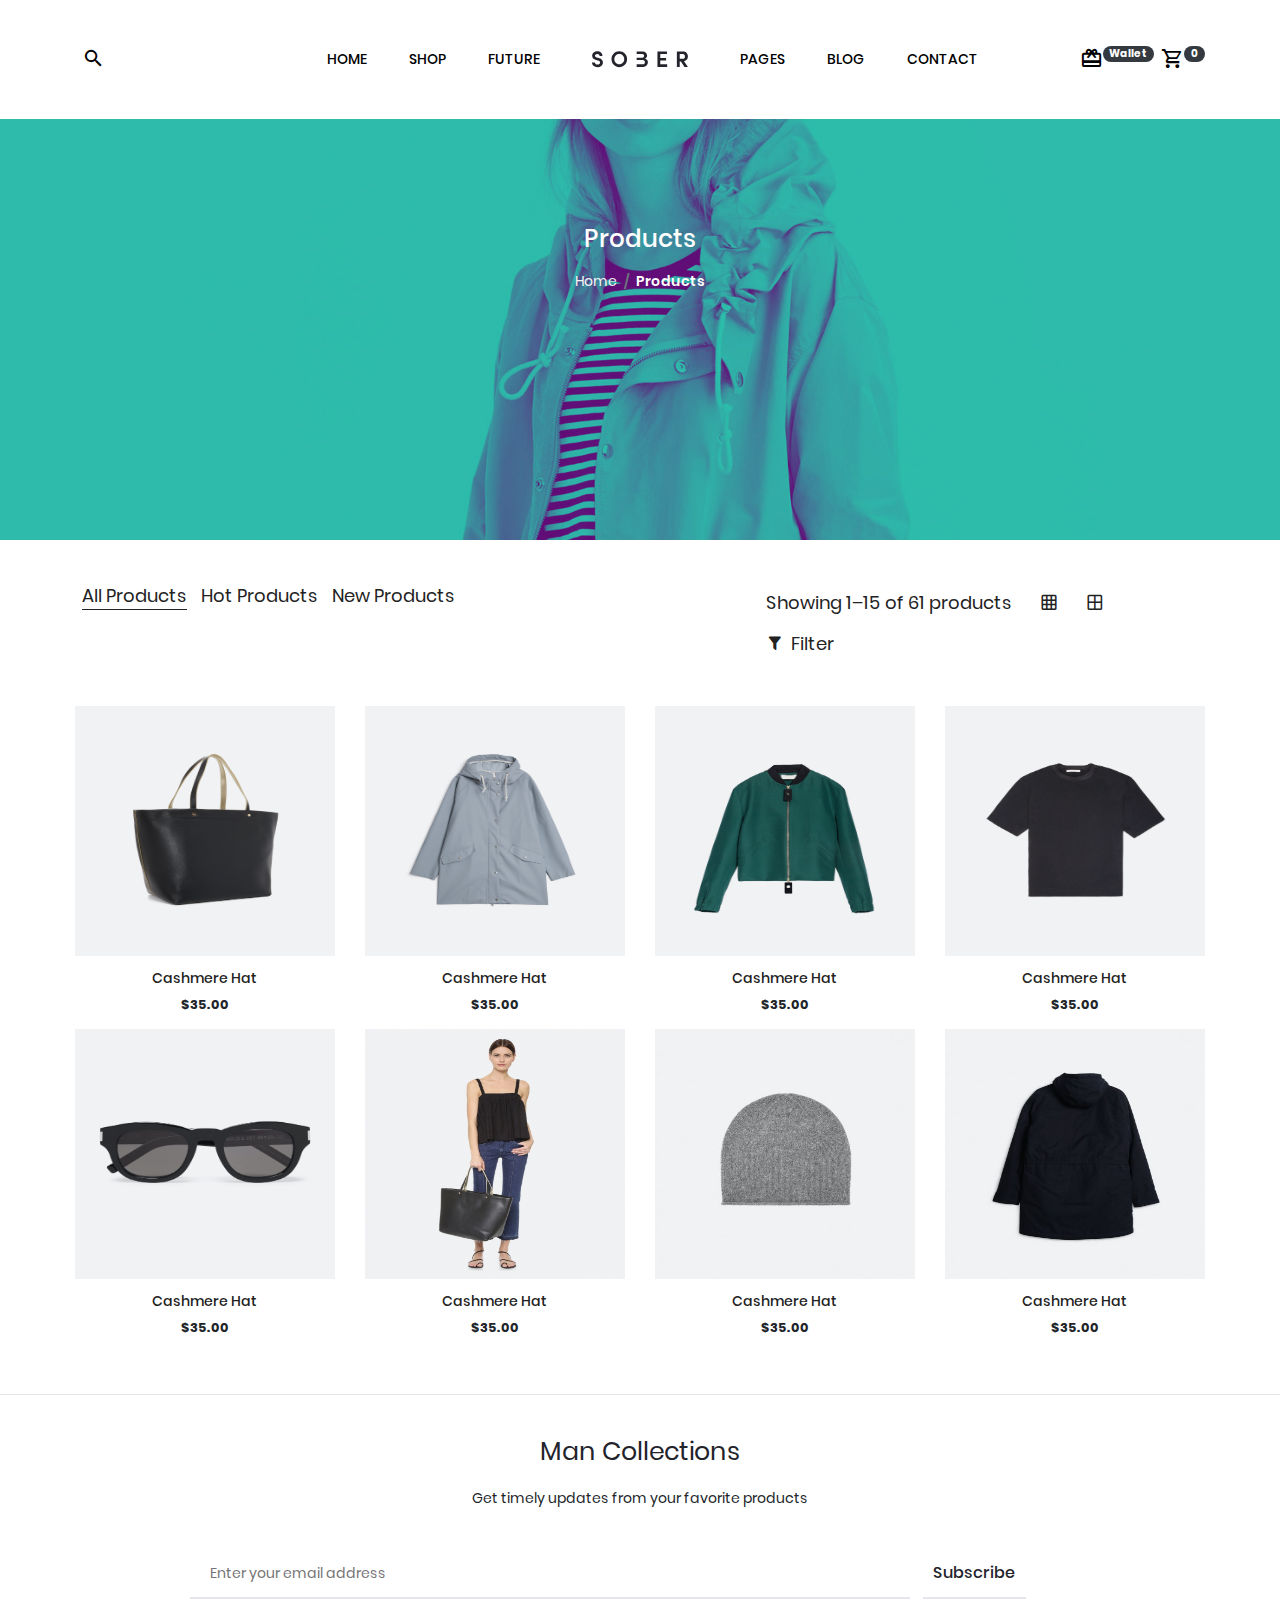
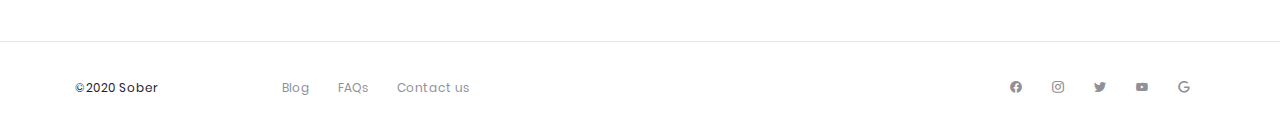
==== products.html @ 26a91838 "update" ====
<!DOCTYPE html>
<html lang="en">
<head>
	<meta charset="utf-8">
    <meta name="viewport" content="width=device-width, initial-scale=1, shrink-to-fit=no">
    <meta http-equiv="X-UA-Compatible" content="ie=edge">
	<title>SOBER | Welcome</title>
	<link rel="shortcut icon" href="./assets/img/favicon.png" type="image/x-icon">
	<!-- css -->
	<link rel="stylesheet" href="./assets/css/main.css">
</head>
<body>
	<!--header-->
	<header class="header fixed-top">
		<div class="container-wrapper">
			<!--web view-->
			<div class="web-view">
				<div class="row align-items-center">
					<div class="header-icon header-icon-left col-xs-3 col-sm-3 col-md-3 col-lg-2">
						<a href="#" data-toggle="modal" data-target="#searchModal"><span class="mdi mdi-magnify"></span></a>
					</div>
					<div class="header-content col-xs-6 col-sm-6 col-md-6 col-lg-8">
						<div class="row align-items-center">
							<div class="col-lg-5">
								<ul class="nav justify-content-end primary-menu">
									<li class="nav-item"><a href="#" class="nav-link">Home</a></li>
									<li class="nav-item"><a href="products.html" class="nav-link">Shop</a></li>
									<li class="nav-item"><a href="products.html" class="nav-link">Future</a></li>
								</ul>
							</div>
							<div class="col-lg-2">
								<div class="logo">
									<img class="logo-light" src="./assets/img/logo-light.svg" alt="">
									<img class="logo-black" src="./assets/img/logo.svg" alt="">
								</div>
							</div>
							<div class="col-lg-5">
								<ul class="nav secondary-menu">
									<li class="nav-item"><a href="#" class="nav-link">Pages</a></li>
									<li class="nav-item"><a href="#" class="nav-link">Blog</a></li>
									<li class="nav-item"><a href="#" class="nav-link">Contact</a></li>
								</ul>
							</div>
						</div>
					</div>
					<div class="header-icon header-icon-right text-right col-xs-3 col-sm-3 col-md-3 col-lg-2">
						<div class="d-flex align-items-center justify-content-end">
							<a href="#" class="d-flex align-items-center justify-content-center">
								<span class="mdi mdi-wallet-giftcard"></span>
								<sup class="badge badge-pill badge-dark ml-n2">Wallet</sup>
							</a>
							<a href="#" data-toggle="modal" data-target="#cartModal" class="d-flex align-items-center justify-content-center">
								<span class="mdi mdi-cart-outline"></span>
								<sup class="badge badge-pill badge-dark ml-n2">0</sup>
							</a>
						</div>
					</div>
				</div>
			</div>
			<!--/web view-->
			<!--mobile view-->
			<div class="mobile-view">
				<div class="mobile-header">
					<div class="row">
						<div class="col-3">
							<a href="#" id="open-menu"><i class="mdi mdi-menu"></i></a>
						</div>
						<div class="col-6">
							<div class="logo">
								<img class="logo-light" src="./assets/img/logo-light.svg" alt="">
							</div>
						</div>
						<div class="col-3">
							<div class="d-flex align-items-center justify-content-end">
								<a href="#" class="d-flex align-items-center justify-content-center">
									<span class="mdi mdi-wallet-giftcard"></span>
									<sup class="badge badge-pill badge-dark ml-n2">Wallet</sup>
								</a>
								<a href="#" class="d-flex align-items-center justify-content-center">
									<span class="mdi mdi-cart-outline"></span>
									<sup class="badge badge-pill badge-dark ml-n2">0</sup>
								</a>
							</div>
						</div>
					</div>
				</div>
				<div class="mobile-menu">
					<a href="#" id="close-menu"><i class="mdi mdi-close"></i></a>
					<div class="mobile-search">
						<input type="search" placeholder="Search">
						<span class="mdi mdi-magnify"></span>
					</div>
					<ul class="nav flex-column">
						<li class="nav-item">
							<a href="#" class="nav-link">Home</a>
						</li>
						<li class="nav-item">
							<a href="products.html" class="nav-link">Shop</a>
						</li>
						<li class="nav-item">
							<a href="products.html" class="nav-link">Future</a>
						</li>
						<li class="nav-item">
							<a href="#" class="nav-link">Pages</a>
						</li>
						<li class="nav-item">
							<a href="#" class="nav-link">Blogs</a>
						</li>
						<li class="nav-item">
							<a href="#" class="nav-link">Contact</a>
						</li>
					</ul>
				</div>
			</div>
			<!--/mobile view-->
		</div>
	</header>
	<!--/header-->
	<!--main-->
	<main class="main">
		<!--page banner-->
		<div class="page-banner">
			<img src="./assets/img/slider/slider1.jpg" alt="">
			<div class="banner-caption">
				<h3>Products</h3>
				<nav aria-label="breadcrumb">
				  <ol class="breadcrumb">
				    <li class="breadcrumb-item"><a href="#">Home</a></li>
				    <li class="breadcrumb-item active" aria-current="page">Products</li>
				  </ol>
				</nav>
			</div>
		</div>
		<!--/page banner-->
		<!--products filter-->
		<div class="product-filter pt-5">
			<div class="container-wrapper">
				<div class="row">
					<div class="col-lg-7">
						<ul class="nav nav-tabs" id="myTab" role="tablist">
						  <li class="nav-item">
						    <a class="nav-link active" id="allProducts-tab" data-toggle="tab" href="#allProducts" role="tab" aria-controls="allProducts" aria-selected="true">All Products</a>
						  </li>
						  <li class="nav-item">
						    <a class="nav-link" id="hotProducts-tab" data-toggle="tab" href="#hotProducts" role="tab" aria-controls="hotProducts" aria-selected="false">Hot Products</a>
						  </li>
						  <li class="nav-item">
						    <a class="nav-link" id="newProducts-tab" data-toggle="tab" href="#newProducts" role="tab" aria-controls="newProducts" aria-selected="false">New Products</a>
						  </li>
						</ul>
					</div>
					<div class="col-lg-5">
						<ul class="nav filter-menu">
							<li class="nav-item"><a href="#" class="nav-link">Showing 1–15 of 61 products</a></li>
							<li class="nav-item"><a href="#" class="nav-link"><span class="mdi mdi-grid"></span></a></li>
							<li class="nav-item"><a href="#" class="nav-link"><span class="mdi mdi-grid-large"></span></a></li>
							<li class="nav-item"><a href="#" class="nav-link"><span class="mdi mdi-filter pr-1"></span> Filter</a></li>
						</ul>
					</div>
				</div>
			</div>
		</div>
		<!--/products filter-->
		<!--products-->
		<div class="products py-5">
			<div class="container-wrapper">
				<div class="tab-content" id="myTabContent">
				  <div class="tab-pane fade show active" id="allProducts" role="tabpanel" aria-labelledby="allProducts-tab">
				  	<div class="row">
				  		<div class="col-6 col-lg-3">
				  			<a href="#" data-toggle="modal" data-target="#productsModal">
				  				<div class="product-card">
				  					<div class="product-img">
				  						<img src="./assets/img/products/1.jpg" alt="">
				  						<div class="product-cart">
				  							<a href="#" class="cart-btn"><span class="mdi mdi-cart-outline"></span></a>
				  							<a href="#" class="cart-btn"><span class="mdi mdi-heart-outline"></span></a>
				  						</div>
				  					</div>
				  					<div class="product-content">
				  						<a href="#"><h3>Cashmere Hat</h3></a>
				  						<strong>$35.00</strong>
				  					</div>
				  				</div>
				  			</a>
				  		</div>
				  		<div class="col-6 col-lg-3">
				  			<a href="#" data-toggle="modal" data-target="#productsModal">
				  				<div class="product-card">
				  					<div class="product-img">
				  						<img src="./assets/img/products/2.jpg" alt="">
				  						<div class="product-cart">
				  							<a href="#" class="cart-btn"><span class="mdi mdi-cart-outline"></span></a>
				  							<a href="#" class="cart-btn"><span class="mdi mdi-heart-outline"></span></a>
				  						</div>
				  					</div>
				  					<div class="product-content">
				  						<a href="#"><h3>Cashmere Hat</h3></a>
				  						<strong>$35.00</strong>
				  					</div>
				  				</div>
				  			</a>
				  		</div>
				  		<div class="col-6 col-lg-3">
				  			<a href="#" data-toggle="modal" data-target="#productsModal">
				  				<div class="product-card">
				  					<div class="product-img">
				  						<img src="./assets/img/products/3.jpg" alt="">
				  						<div class="product-cart">
				  							<a href="#" class="cart-btn"><span class="mdi mdi-cart-outline"></span></a>
				  							<a href="#" class="cart-btn"><span class="mdi mdi-heart-outline"></span></a>
				  						</div>
				  					</div>
				  					<div class="product-content">
				  						<a href="#"><h3>Cashmere Hat</h3></a>
				  						<strong>$35.00</strong>
				  					</div>
				  				</div>
				  			</a>
				  		</div>
				  		<div class="col-6 col-lg-3">
				  			<a href="#" data-toggle="modal" data-target="#productsModal">
				  				<div class="product-card">
				  					<div class="product-img">
				  						<img src="./assets/img/products/4.jpg" alt="">
				  						<div class="product-cart">
				  							<a href="#" class="cart-btn"><span class="mdi mdi-cart-outline"></span></a>
				  							<a href="#" class="cart-btn"><span class="mdi mdi-heart-outline"></span></a>
				  						</div>
				  					</div>
				  					<div class="product-content">
				  						<a href="#"><h3>Cashmere Hat</h3></a>
				  						<strong>$35.00</strong>
				  					</div>
				  				</div>
				  			</a>
				  		</div>
				  		<div class="col-6 col-lg-3">
				  			<a href="#" data-toggle="modal" data-target="#productsModal">
				  				<div class="product-card">
				  					<div class="product-img">
				  						<img src="./assets/img/products/5.jpg" alt="">
				  						<div class="product-cart">
				  							<a href="#" class="cart-btn"><span class="mdi mdi-cart-outline"></span></a>
				  							<a href="#" class="cart-btn"><span class="mdi mdi-heart-outline"></span></a>
				  						</div>
				  					</div>
				  					<div class="product-content">
				  						<a href="#"><h3>Cashmere Hat</h3></a>
				  						<strong>$35.00</strong>
				  					</div>
				  				</div>
				  			</a>
				  		</div>
				  		<div class="col-6 col-lg-3">
				  			<a href="#" data-toggle="modal" data-target="#productsModal">
				  				<div class="product-card">
				  					<div class="product-img">
				  						<img src="./assets/img/products/6.jpg" alt="">
				  						<div class="product-cart">
				  							<a href="#" class="cart-btn"><span class="mdi mdi-cart-outline"></span></a>
				  							<a href="#" class="cart-btn"><span class="mdi mdi-heart-outline"></span></a>
				  						</div>
				  					</div>
				  					<div class="product-content">
				  						<a href="#"><h3>Cashmere Hat</h3></a>
				  						<strong>$35.00</strong>
				  					</div>
				  				</div>
				  			</a>
				  		</div>
				  		<div class="col-6 col-lg-3">
				  			<a href="#" data-toggle="modal" data-target="#productsModal">
				  				<div class="product-card">
				  					<div class="product-img">
				  						<img src="./assets/img/products/7.jpg" alt="">
				  						<div class="product-cart">
				  							<a href="#" class="cart-btn"><span class="mdi mdi-cart-outline"></span></a>
				  							<a href="#" class="cart-btn"><span class="mdi mdi-heart-outline"></span></a>
				  						</div>
				  					</div>
				  					<div class="product-content">
				  						<a href="#"><h3>Cashmere Hat</h3></a>
				  						<strong>$35.00</strong>
				  					</div>
				  				</div>
				  			</a>
				  		</div>
				  		<div class="col-6 col-lg-3">
				  			<a href="#" data-toggle="modal" data-target="#productsModal">
				  				<div class="product-card">
				  					<div class="product-img">
				  						<img src="./assets/img/products/8.jpg" alt="">
				  						<div class="product-cart">
				  							<a href="#" class="cart-btn"><span class="mdi mdi-cart-outline"></span></a>
				  							<a href="#" class="cart-btn"><span class="mdi mdi-heart-outline"></span></a>
				  						</div>
				  					</div>
				  					<div class="product-content">
				  						<a href="#"><h3>Cashmere Hat</h3></a>
				  						<strong>$35.00</strong>
				  					</div>
				  				</div>
				  			</a>
				  		</div>
				  	</div>
				  </div>
				  <div class="tab-pane fade" id="hotProducts" role="tabpanel" aria-labelledby="hotProducts-tab">
				  	<div class="row">
				  		<div class="col-6 col-lg-3">
				  			<a href="#" data-toggle="modal" data-target="#productsModal">
				  				<div class="product-card">
				  					<div class="product-img">
				  						<img src="./assets/img/products/5.jpg" alt="">
				  						<div class="product-cart">
				  							<a href="#" class="cart-btn"><span class="mdi mdi-cart-outline"></span></a>
				  							<a href="#" class="cart-btn"><span class="mdi mdi-heart-outline"></span></a>
				  						</div>
				  					</div>
				  					<div class="product-content">
				  						<a href="#"><h3>Cashmere Hat</h3></a>
				  						<strong>$35.00</strong>
				  					</div>
				  				</div>
				  			</a>
				  		</div>
				  		<div class="col-6 col-lg-3">
				  			<a href="#" data-toggle="modal" data-target="#productsModal">
				  				<div class="product-card">
				  					<div class="product-img">
				  						<img src="./assets/img/products/6.jpg" alt="">
				  						<div class="product-cart">
				  							<a href="#" class="cart-btn"><span class="mdi mdi-cart-outline"></span></a>
				  							<a href="#" class="cart-btn"><span class="mdi mdi-heart-outline"></span></a>
				  						</div>
				  					</div>
				  					<div class="product-content">
				  						<a href="#"><h3>Cashmere Hat</h3></a>
				  						<strong>$35.00</strong>
				  					</div>
				  				</div>
				  			</a>
				  		</div>
				  		<div class="col-6 col-lg-3">
				  			<a href="#" data-toggle="modal" data-target="#productsModal">
				  				<div class="product-card">
				  					<div class="product-img">
				  						<img src="./assets/img/products/7.jpg" alt="">
				  						<div class="product-cart">
				  							<a href="#" class="cart-btn"><span class="mdi mdi-cart-outline"></span></a>
				  							<a href="#" class="cart-btn"><span class="mdi mdi-heart-outline"></span></a>
				  						</div>
				  					</div>
				  					<div class="product-content">
				  						<a href="#"><h3>Cashmere Hat</h3></a>
				  						<strong>$35.00</strong>
				  					</div>
				  				</div>
				  			</a>
				  		</div>
				  		<div class="col-6 col-lg-3">
				  			<a href="#" data-toggle="modal" data-target="#productsModal">
				  				<div class="product-card">
				  					<div class="product-img">
				  						<img src="./assets/img/products/8.jpg" alt="">
				  						<div class="product-cart">
				  							<a href="#" class="cart-btn"><span class="mdi mdi-cart-outline"></span></a>
				  							<a href="#" class="cart-btn"><span class="mdi mdi-heart-outline"></span></a>
				  						</div>
				  					</div>
				  					<div class="product-content">
				  						<a href="#"><h3>Cashmere Hat</h3></a>
				  						<strong>$35.00</strong>
				  					</div>
				  				</div>
				  			</a>
				  		</div>
				  	</div>
				  </div>
				  <div class="tab-pane fade" id="newProducts" role="tabpanel" aria-labelledby="newProducts-tab">
				  	<div class="row">
				  		<div class="col-lg-3">
				  			<a href="#" data-toggle="modal" data-target="#productsModal">
				  				<div class="product-card">
				  					<div class="product-img">
				  						<img src="./assets/img/products/1.jpg" alt="">
				  						<div class="product-cart">
				  							<a href="#" class="cart-btn"><span class="mdi mdi-cart-outline"></span></a>
				  							<a href="#" class="cart-btn"><span class="mdi mdi-heart-outline"></span></a>
				  						</div>
				  					</div>
				  					<div class="product-content">
				  						<a href="#"><h3>Cashmere Hat</h3></a>
				  						<strong>$35.00</strong>
				  					</div>
				  				</div>
				  			</a>
				  		</div>
				  		<div class="col-lg-3">
				  			<a href="#" data-toggle="modal" data-target="#productsModal">
				  				<div class="product-card">
				  					<div class="product-img">
				  						<img src="./assets/img/products/2.jpg" alt="">
				  						<div class="product-cart">
				  							<a href="#" class="cart-btn"><span class="mdi mdi-cart-outline"></span></a>
				  							<a href="#" class="cart-btn"><span class="mdi mdi-heart-outline"></span></a>
				  						</div>
				  					</div>
				  					<div class="product-content">
				  						<a href="#"><h3>Cashmere Hat</h3></a>
				  						<strong>$35.00</strong>
				  					</div>
				  				</div>
				  			</a>
				  		</div>
				  		<div class="col-lg-3">
				  			<a href="#" data-toggle="modal" data-target="#productsModal">
				  				<div class="product-card">
				  					<div class="product-img">
				  						<img src="./assets/img/products/3.jpg" alt="">
				  						<div class="product-cart">
				  							<a href="#" class="cart-btn"><span class="mdi mdi-cart-outline"></span></a>
				  							<a href="#" class="cart-btn"><span class="mdi mdi-heart-outline"></span></a>
				  						</div>
				  					</div>
				  					<div class="product-content">
				  						<a href="#"><h3>Cashmere Hat</h3></a>
				  						<strong>$35.00</strong>
				  					</div>
				  				</div>
				  			</a>
				  		</div>
				  		<div class="col-lg-3">
				  			<a href="#" data-toggle="modal" data-target="#productsModal">
				  				<div class="product-card">
				  					<div class="product-img">
				  						<img src="./assets/img/products/4.jpg" alt="">
				  						<div class="product-cart">
				  							<a href="#" class="cart-btn"><span class="mdi mdi-cart-outline"></span></a>
				  							<a href="#" class="cart-btn"><span class="mdi mdi-heart-outline"></span></a>
				  						</div>
				  					</div>
				  					<div class="product-content">
				  						<a href="#"><h3>Cashmere Hat</h3></a>
				  						<strong>$35.00</strong>
				  					</div>
				  				</div>
				  			</a>
				  		</div>
				  	</div>
				  </div>
				</div>
				
			</div>
		</div>
		<!--/products-->
		<!--newsletter-->
		<div class="newsletter pt-5 mb-5">
			<div class="container-wrapper">
				<h3 class="text-center">Man Collections</h3>
				<p class="text-center">Get timely updates from your favorite products</p>
				<div class="newslwtter-body">
					<form class="form-fields">
						<input class="email" type="email" name="EMAIL" placeholder="Enter your email address" required=""> 
						<input type="submit" value="Subscribe" class="form-btn">
					</form>
				</div>
			</div>
		</div>
		<!--/newsletter-->
	</main>
	<!--/main-->
	<!--footer-->
	<footer class="footer">
		<div class="container-wrapper">
			<div class="row align-items-center">
				<div class="col-lg-2">
					<div class="copyright"> ©2020 Sober</div>
				</div>
				<div class="col-lg-5">
					<ul class="nav footer-menu">
						<li class="nav-item">
							<a href="#" class="nav-link">Blog</a>
						</li>
						<li class="nav-item">
							<a href="#" class="nav-link">FAQs</a>
						</li>
						<li class="nav-item">
							<a href="#" class="nav-link">Contact us</a>
						</li>
					</ul>
				</div>
				<div class="col-lg-5">
					<ul class="nav justify-content-end social-menu">
						<li class="nav-item">
							<a href="#" class="nav-link"><i class="mdi mdi-facebook"></i></a>
						</li>
						<li class="nav-item">
							<a href="#" class="nav-link"><i class="mdi mdi-instagram"></i></a>
						</li>
						<li class="nav-item">
							<a href="#" class="nav-link"><i class="mdi mdi-twitter"></i></a>
						</li>
						<li class="nav-item">
							<a href="#" class="nav-link"><i class="mdi mdi-youtube"></i></a>
						</li>
						<li class="nav-item">
							<a href="#" class="nav-link"><i class="mdi mdi-google"></i></a>
						</li>
					</ul>
				</div>
			</div>
		</div>
	</footer>
	<!--/footer-->
	<!--mobile footer cart-->
	<div class="mobile-footer-cart">
		<div class="d-flex align-items-center justify-content-center">
			<a href="#" class="d-flex align-items-center justify-content-center">
				<span class="mdi mdi-wallet-giftcard"></span>
				<sup class="badge badge-pill badge-success ml-n2">Wallet</sup>
			</a>
			<a href="#" class="d-flex align-items-center justify-content-center">
				<span class="mdi mdi-cart-outline"></span>
				<sup class="badge badge-pill badge-success ml-n2">0</sup>
			</a>
			<a href="#" class="d-flex align-items-center justify-content-center btn btn-sm btn-outline-dark shadow-none">
				Checkout<span class="mdi mdi-arrow-right pl-1"></span>
			</a>
		</div>
	</div>
	<!--/mobile footer cart-->
	<!--Search Modal-->
	<div class="search-modal">
		<div class="modal fade border-0" id="searchModal" tabindex="-1" role="dialog" aria-labelledby="searchModalLabel" aria-hidden="true">
		  <div class="modal-dialog" role="document">
		    <div class="modal-content">
		      <div class="modal-header border-0">
		        <h3 class="modal-title" id="exampleModalLabel">Search</h3>
		        <button type="button" class="close" data-dismiss="modal" aria-label="Close">
		          <span class="mdi mdi-close"></span>
		        </button>
		      </div>
		      <div class="modal-body border-0">
		        <form class="search-fields pt-5 mt-5">
		        	<div class="d-flex">
		        		<button type="submit" class="search-submit"><i class="mdi mdi-magnify"></i></button>
			        	<input type="text" name="s" placeholder="Search" class="search-field" autocomplete="off">
			        	<button type="reset" class="search-reset"><i class="mdi mdi-close"></i></button>
		        	</div>
		        </form>
		      </div>
		    </div>
		  </div>
		</div>
	</div>
	<!--/Search Modal-->
	<!--cart Modal-->
	<div class="cart-modal">
		<div class="modal fade border-0" id="cartModal" tabindex="-1" role="dialog" aria-labelledby="cartModalLabel" aria-hidden="true">
		  <div class="modal-dialog" role="document">
		    <div class="modal-content">
		      <div class="modal-header border-0">
		        <h3 class="modal-title" id="exampleModalLabel">Cart</h3>
		        <button type="button" class="close" data-dismiss="modal" aria-label="Close">
		          <span class="mdi mdi-close"></span>
		        </button>
		      </div>
		      <div class="modal-body border-0">
		        <ul class="nav nav-tabs cart-tab justify-content-center" id="myTab" role="tablist">
		          <li class="nav-item">
		            <a class="nav-link active" id="shopingCart-tab" data-toggle="tab" href="#shopingCart" role="tab" aria-controls="shopingCart" aria-selected="true">Shoping Cart <sup class="badge badge-dark">3</sup></a>
		          </li>
		          <li class="nav-item">
		            <a class="nav-link" id="wishlist-tab" data-toggle="tab" href="#wishlist" role="tab" aria-controls="wishlist" aria-selected="false">Wishlist <sup class="badge badge-dark">0</sup></a>
		          </li>
		      </ul>
		        <div class="tab-content" id="myTabContent">
		          <div class="tab-pane fade show active" id="shopingCart" role="tabpanel" aria-labelledby="shopingCart-tab">
		          	<table class="table cart-table">
		          		<tr>
		          			<td class="products-img">
		          				<img src="./assets/img/products/1.jpg" alt="">
		          			</td>
		          			<td class="products-title">Cotton Hat</td>
		          			<td class="products-quantiy">Qty: 1</td>
		          			<td class="products-price">$40.00</td>
		          			<td class="products-remove">
		          				<a href="#"><span class="mdi mdi-close"></span></a>
		          			</td>
		          		</tr>
		          		<tr>
		          			<td class="products-img">
		          				<img src="./assets/img/products/2.jpg" alt="">
		          			</td>
		          			<td class="products-title">Cotton Hat</td>
		          			<td class="products-quantiy">Qty: 1</td>
		          			<td class="products-price">$40.00</td>
		          			<td class="products-remove">
		          				<a href="#"><span class="mdi mdi-close"></span></a>
		          			</td>
		          		</tr>
		          		<tr>
		          			<td class="products-img">
		          				<img src="./assets/img/products/3.jpg" alt="">
		          			</td>
		          			<td class="products-title">Cotton Hat</td>
		          			<td class="products-quantiy">Qty: 1</td>
		          			<td class="products-price">$40.00</td>
		          			<td class="products-remove">
		          				<a href="#"><span class="mdi mdi-close"></span></a>
		          			</td>
		          		</tr>
		          		<tr>
		          			<td class="products-img">
		          				<img src="./assets/img/products/4.jpg" alt="">
		          			</td>
		          			<td class="products-title">Cotton Hat</td>
		          			<td class="products-quantiy">Qty: 1</td>
		          			<td class="products-price">$40.00</td>
		          			<td class="products-remove">
		          				<a href="#"><span class="mdi mdi-close"></span></a>
		          			</td>
		          		</tr>
		          	</table>
		          	<div class="row justify-content-center">
		          		<div class="col-lg-4">
		          			<a href="#" class="btn btn-lg btn-dark rounded-0 py-3 px-5">$ 675.00 | Checkout</a>
		          		</div>
		          	</div>
		          </div>
		          <div class="tab-pane fade" id="wishlist" role="tabpanel" aria-labelledby="wishlist-tab">
		          	<p class="text-center text-muted pt-5 mt-5">Your wishlist is currently empty.</p>
		          </div>
		        </div>
		      </div>
		    </div>
		  </div>
		</div>
	</div>
	<!--/cart Modal-->
	<!--products Modal-->
	<div class="products-modal">
		<div class="modal fade" id="productsModal" tabindex="-1" role="dialog" aria-labelledby="productsModalLabel" aria-hidden="true">
		  <div class="modal-dialog" role="document">
		    <div class="modal-content">
		      <div class="modal-header">
		        <h5 class="modal-title" id="exampleModalLabel">Modal title</h5>
		        <button type="button" class="close" data-dismiss="modal" aria-label="Close">
		          <span aria-hidden="true">&times;</span>
		        </button>
		      </div>
		      <div class="modal-body">
		        ...
		      </div>
		      <div class="modal-footer">
		        <button type="button" class="btn btn-secondary" data-dismiss="modal">Close</button>
		        <button type="button" class="btn btn-primary">Save changes</button>
		      </div>
		    </div>
		  </div>
		</div>
	</div>
	<!--/products Modal-->
	<!--js-->
	<script src="./assets/js/jquery.min.js"></script>
	<script src="./assets/js/popper.min.js"></script>
	<script src="./assets/js/bootstrap.min.js"></script>
	<script src="./assets/js/owl.carousel.min.js"></script>
	<script src="./assets/js/main.js"></script>
</body>
</html>
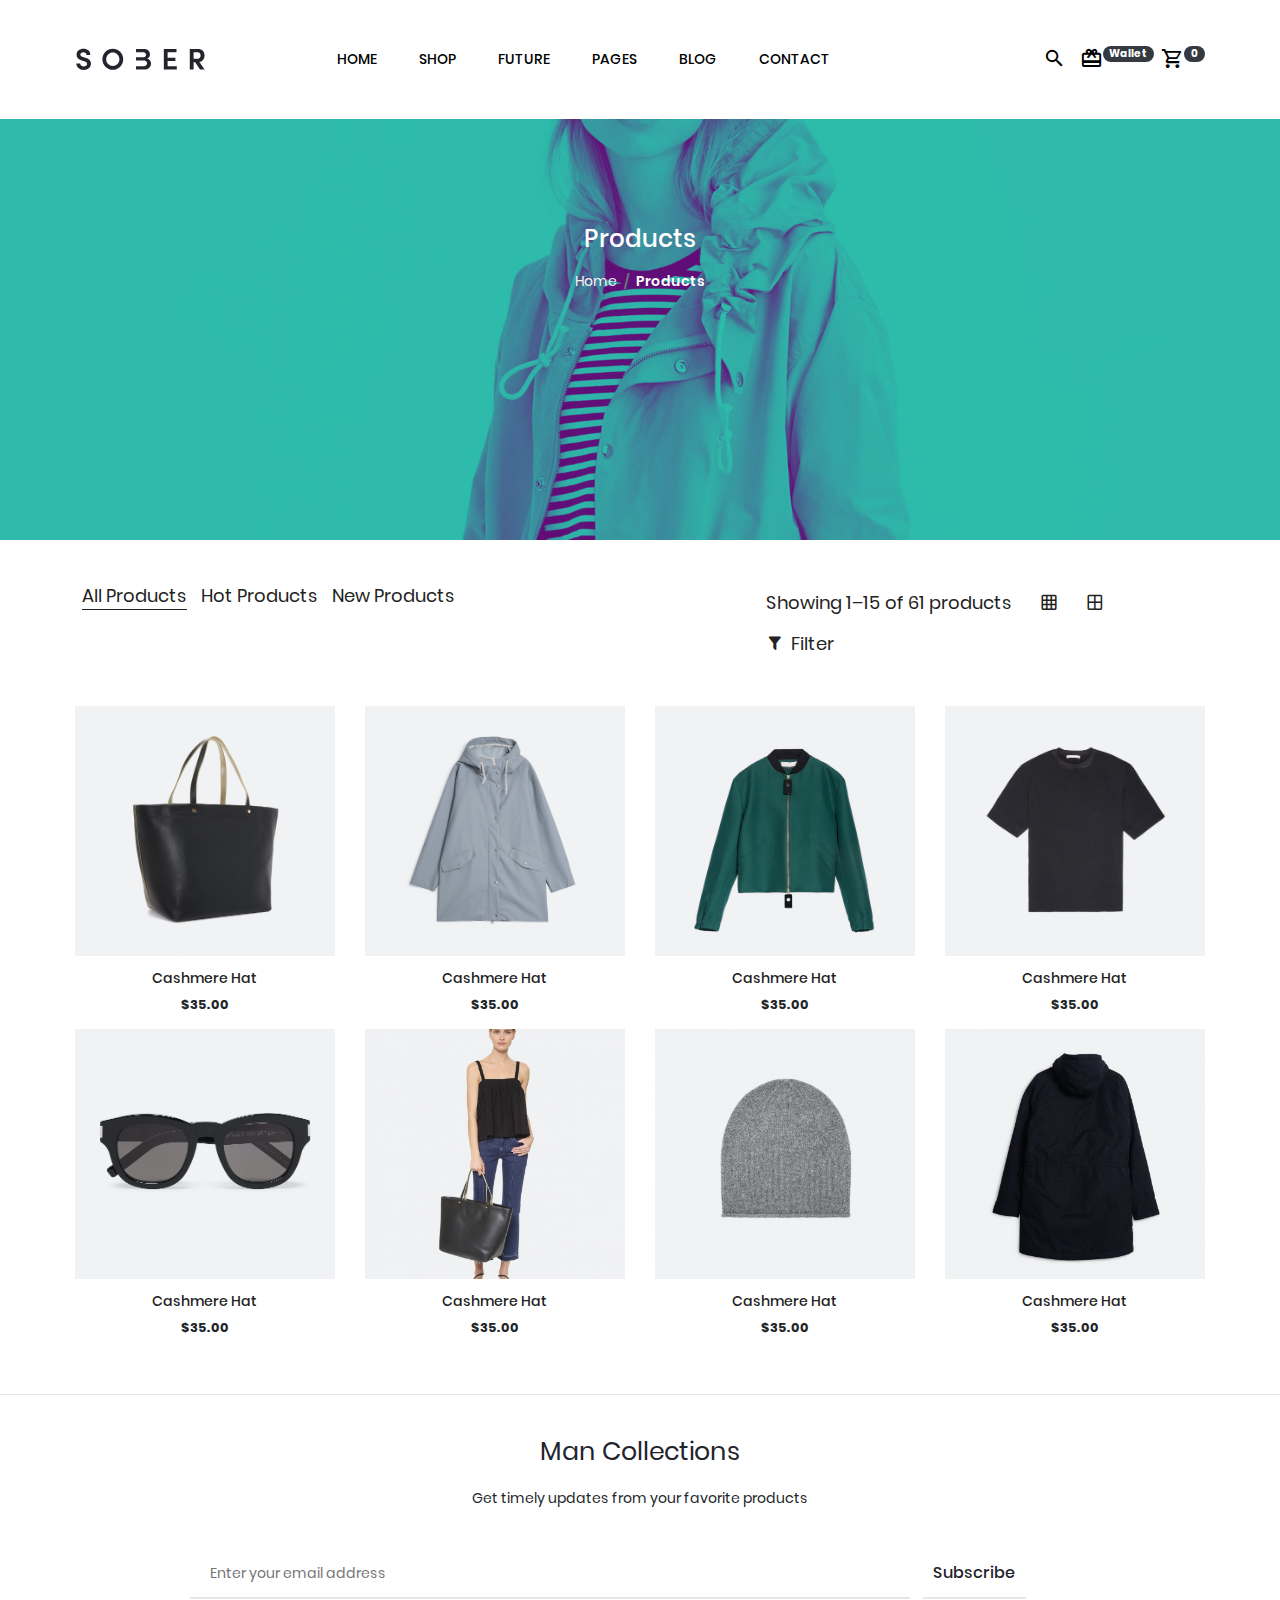
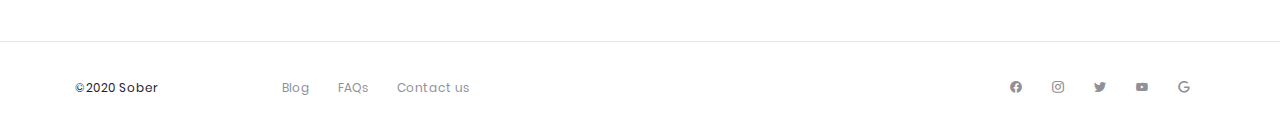
==== commit 83a50418: "update" ====
--- a/products.html
+++ b/products.html
@@ -16,26 +16,17 @@
 			<!--web view-->
 			<div class="web-view">
 				<div class="row align-items-center">
-					<div class="header-icon header-icon-left col-xs-3 col-sm-3 col-md-3 col-lg-2">
-						<a href="#" data-toggle="modal" data-target="#searchModal"><span class="mdi mdi-magnify"></span></a>
-					</div>
-					<div class="header-content col-xs-6 col-sm-6 col-md-6 col-lg-8">
+					<div class="header-content col-xs-6 col-sm-6 col-md-6 col-lg-10">
 						<div class="row align-items-center">
-							<div class="col-lg-5">
+							<div class="logo col-xs-3 col-sm-3 col-md-3 col-lg-2">
+								<img class="logo-light" src="./assets/img/logo-light.svg" alt="">
+								<img class="logo-black" src="./assets/img/logo.svg" alt="">
+							</div>
+							<div class="col-lg-8">
 								<ul class="nav justify-content-end primary-menu">
 									<li class="nav-item"><a href="#" class="nav-link">Home</a></li>
 									<li class="nav-item"><a href="products.html" class="nav-link">Shop</a></li>
 									<li class="nav-item"><a href="products.html" class="nav-link">Future</a></li>
-								</ul>
-							</div>
-							<div class="col-lg-2">
-								<div class="logo">
-									<img class="logo-light" src="./assets/img/logo-light.svg" alt="">
-									<img class="logo-black" src="./assets/img/logo.svg" alt="">
-								</div>
-							</div>
-							<div class="col-lg-5">
-								<ul class="nav secondary-menu">
 									<li class="nav-item"><a href="#" class="nav-link">Pages</a></li>
 									<li class="nav-item"><a href="#" class="nav-link">Blog</a></li>
 									<li class="nav-item"><a href="#" class="nav-link">Contact</a></li>
@@ -45,6 +36,9 @@
 					</div>
 					<div class="header-icon header-icon-right text-right col-xs-3 col-sm-3 col-md-3 col-lg-2">
 						<div class="d-flex align-items-center justify-content-end">
+							<a href="#" id="open-search">
+								<span class="mdi mdi-magnify"></span>
+							</a>
 							<a href="#" class="d-flex align-items-center justify-content-center">
 								<span class="mdi mdi-wallet-giftcard"></span>
 								<sup class="badge badge-pill badge-dark ml-n2">Wallet</sup>
@@ -56,6 +50,16 @@
 						</div>
 					</div>
 				</div>
+				<!--Search box-->
+				<div class="web-search">
+					<button type="button" id="close-search"><span class="mdi mdi-close"></span></button>
+			        <form class="search-box d-flex">
+		        		<button type="submit" class="search-submit"><i class="mdi mdi-magnify"></i></button>
+			        	<input type="text" name="s" placeholder="Search" class="search-field" autocomplete="off">
+			        	<button type="reset" class="search-reset"><i class="mdi mdi-close"></i></button>
+			        </form>
+				</div>
+				<!--/Search box-->
 			</div>
 			<!--/web view-->
 			<!--mobile view-->
@@ -530,31 +534,6 @@
 		</div>
 	</div>
 	<!--/mobile footer cart-->
-	<!--Search Modal-->
-	<div class="search-modal">
-		<div class="modal fade border-0" id="searchModal" tabindex="-1" role="dialog" aria-labelledby="searchModalLabel" aria-hidden="true">
-		  <div class="modal-dialog" role="document">
-		    <div class="modal-content">
-		      <div class="modal-header border-0">
-		        <h3 class="modal-title" id="exampleModalLabel">Search</h3>
-		        <button type="button" class="close" data-dismiss="modal" aria-label="Close">
-		          <span class="mdi mdi-close"></span>
-		        </button>
-		      </div>
-		      <div class="modal-body border-0">
-		        <form class="search-fields pt-5 mt-5">
-		        	<div class="d-flex">
-		        		<button type="submit" class="search-submit"><i class="mdi mdi-magnify"></i></button>
-			        	<input type="text" name="s" placeholder="Search" class="search-field" autocomplete="off">
-			        	<button type="reset" class="search-reset"><i class="mdi mdi-close"></i></button>
-		        	</div>
-		        </form>
-		      </div>
-		    </div>
-		  </div>
-		</div>
-	</div>
-	<!--/Search Modal-->
 	<!--cart Modal-->
 	<div class="cart-modal">
 		<div class="modal fade border-0" id="cartModal" tabindex="-1" role="dialog" aria-labelledby="cartModalLabel" aria-hidden="true">
@@ -642,20 +621,44 @@
 	<!--products Modal-->
 	<div class="products-modal">
 		<div class="modal fade" id="productsModal" tabindex="-1" role="dialog" aria-labelledby="productsModalLabel" aria-hidden="true">
-		  <div class="modal-dialog" role="document">
+		  <div class="modal-dialog modal-lg" role="document">
 		    <div class="modal-content">
-		      <div class="modal-header">
-		        <h5 class="modal-title" id="exampleModalLabel">Modal title</h5>
-		        <button type="button" class="close" data-dismiss="modal" aria-label="Close">
-		          <span aria-hidden="true">&times;</span>
+		      <div class="modal-body">
+		      	<button type="button" class="close" data-dismiss="modal" aria-label="Close">
+		          <span class="mdi mdi-close"></span>
 		        </button>
-		      </div>
-		      <div class="modal-body">
-		        ...
-		      </div>
-		      <div class="modal-footer">
-		        <button type="button" class="btn btn-secondary" data-dismiss="modal">Close</button>
-		        <button type="button" class="btn btn-primary">Save changes</button>
+		        <div class="row">
+		        	<div class="col-lg-5">
+		        		<div id="carouselExampleControls" class="carousel slide" data-ride="carousel">
+		        		  <div class="carousel-inner">
+		        		    <div class="carousel-item active">
+		        		      <img src="./assets/img/products/1.jpg" class="d-block w-100" alt="...">
+		        		    </div>
+		        		    <div class="carousel-item">
+		        		      <img src="./assets/img/products/2.jpg" class="d-block w-100" alt="...">
+		        		    </div>
+		        		  </div>
+		        		  <a class="carousel-control-prev" href="#carouselExampleControls" role="button" data-slide="prev">
+		        		    <span class="carousel-control-prev-icon" aria-hidden="true"></span>
+		        		    <span class="sr-only">Previous</span>
+		        		  </a>
+		        		  <a class="carousel-control-next" href="#carouselExampleControls" role="button" data-slide="next">
+		        		    <span class="carousel-control-next-icon" aria-hidden="true"></span>
+		        		    <span class="sr-only">Next</span>
+		        		  </a>
+		        		</div>
+		        	</div>
+		        	<div class="col-lg-7 align-self-center text-center">
+		        		<h3>Cotton Hat</h3>
+		        		<p>Duis aute irure dolor in reprehenderit in voluptate velit esse cillum dolore eu fugiat nulla pariatur.</p>
+		        		<strong>$40.00</strong>
+		        		<div class="d-flex justify-content-center mt-3">
+	        				<input type="number" value="0">
+	        				<button type="button" class="btn btn-dark rounded-0"><span class="mdi mdi-heart-outline pr-1"></span> Add to cart </button>
+	        				<button type="button" class="btn btn-outline-dark rounded-0"><span class="mdi mdi-heart-outline"></span></button>
+		        		</div>
+		        	</div>
+		        </div>
 		      </div>
 		    </div>
 		  </div>
--- a/assets/css/main.css
+++ b/assets/css/main.css
@@ -29810,33 +29810,11 @@
 .font-amaticsc {
   font-family: "Amatic SC"; }
 
-.search-modal .modal {
-  padding: 0 !important; }
-  .search-modal .modal .modal-dialog {
-    max-width: 100%;
-    margin: 0; }
-    .search-modal .modal .modal-dialog .modal-content {
-      height: 100%;
-      min-height: 100vh;
-      border: 0;
-      border-radius: 0;
-      padding: 3rem; }
-      .search-modal .modal .modal-dialog .modal-content .modal-body form {
-        width: 80%;
-        margin: 0 auto;
-        border-bottom: 2px solid #e4e6eb;
-        transition: all 0.3s ease; }
-        .search-modal .modal .modal-dialog .modal-content .modal-body form button {
-          font-size: 20px;
-          padding: 10px 10px;
-          border: 0;
-          background: transparent; }
-        .search-modal .modal .modal-dialog .modal-content .modal-body form input {
-          width: 100%;
-          padding: 10px 20px;
-          border: 0; }
-        .search-modal .modal .modal-dialog .modal-content .modal-body form:hover {
-          border-bottom: 2px solid #e4e6eb; }
+.products-modal input {
+  border: 1px solid #222;
+  padding: 0.5rem;
+  max-width: 50px;
+  text-align: center; }
 
 .cart-modal .modal {
   padding: 0 !important; }
@@ -29880,21 +29858,62 @@
     top: 0;
     left: 0;
     z-index: 9999; }
-  .header .web-view .header-icon span {
-    font-size: 23px;
-    padding: 1rem .5rem;
-    color: #fff; }
-  .header .web-view .header-content .nav-item .nav-link {
-    font-family: "Poppins";
-    font-size: 14px;
-    font-weight: 500;
-    text-transform: uppercase;
-    padding: .5rem 1.5rem;
-    color: #fff; }
-  .header .web-view .header-content .logo .logo-light {
-    display: block; }
-  .header .web-view .header-content .logo .logo-black {
-    display: none; }
+  .header .web-view {
+    position: relative; }
+    .header .web-view .header-icon span {
+      font-size: 23px;
+      padding: 1rem .5rem;
+      color: #fff; }
+    .header .web-view .header-content .nav-item .nav-link {
+      font-family: "Poppins";
+      font-size: 14px;
+      font-weight: 500;
+      text-transform: uppercase;
+      padding: .5rem 1.5rem;
+      color: #fff; }
+    .header .web-view .header-content .logo .logo-light {
+      display: block; }
+    .header .web-view .header-content .logo .logo-black {
+      display: none; }
+    .header .web-view .web-search {
+      position: absolute;
+      top: 0;
+      left: 0;
+      width: 100%;
+      background: #fff;
+      height: 100%;
+      padding: .65rem;
+      opacity: 0;
+      transform: translateY(-100px);
+      transition: transform 0.3s,opacity 0.3s; }
+      .header .web-view .web-search.show {
+        opacity: 1;
+        transform: translateY(0); }
+      .header .web-view .web-search .search-box {
+        border: 1px solid #222;
+        padding: 0.5rem;
+        border-radius: 50px; }
+        .header .web-view .web-search .search-box input {
+          width: 100%;
+          padding: .25rem;
+          border: 0; }
+        .header .web-view .web-search .search-box button {
+          background: transparent;
+          border: 0; }
+      .header .web-view .web-search #close-search {
+        position: absolute;
+        right: 0;
+        top: 0;
+        margin: -10px;
+        width: 25px;
+        height: 25px;
+        border-radius: 50%;
+        border: 0;
+        background: #222;
+        outline: none; }
+        .header .web-view .web-search #close-search span {
+          font-size: 18px;
+          color: #fff; }
   .header .mobile-view .mobile-search {
     margin-bottom: 15px; }
     .header .mobile-view .mobile-search input {
@@ -30478,7 +30497,8 @@
   overflow: hidden; }
   .product-card .product-img img {
     width: 100%;
-    height: 100%; }
+    height: 100%;
+    object-fit: cover; }
   .product-card .product-img .product-cart {
     position: absolute;
     bottom: 0;
